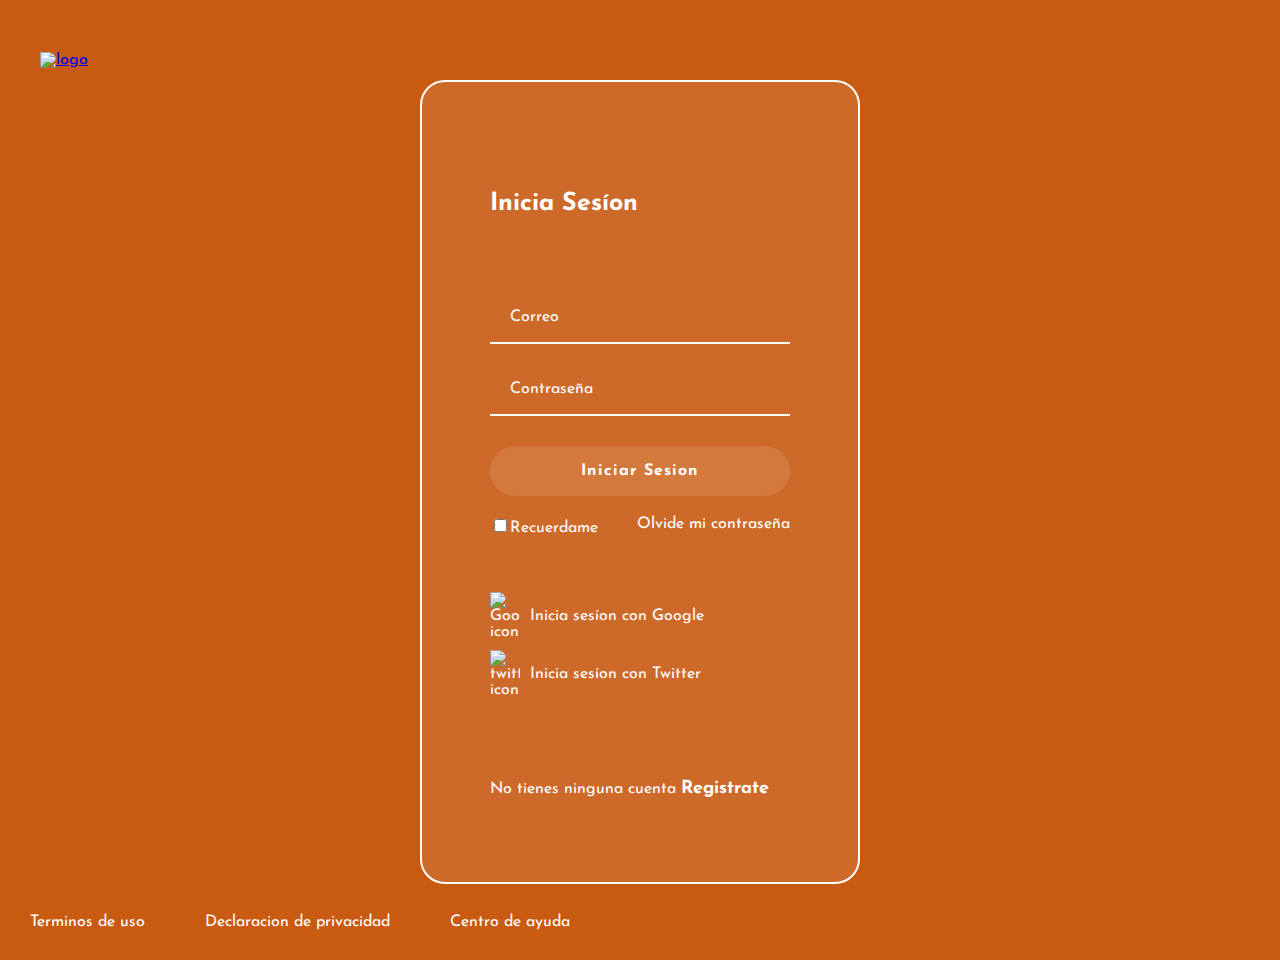
==== index.html @ 38bc52e5 "Rename Login.html to index.html" ====
<!DOCTYPE html>
<html lang="en">
<head>
    <meta charset="UTF-8">
    <meta http-equiv="X-UA-Compatible" content="IE=edge">
    <meta name="viewport" content="width=device-width, initial-scale=1.0">
    <link rel="preconnect" href="https://fonts.gstatic.com">
    <link href="https://fonts.googleapis.com/css2?family=Josefin+Sans&display=swap" rel="stylesheet">
    <link href="css/Login.css" rel="stylesheet">
    <title>Iniciar Sesion</title>
</head>
<body>
    <header class="header">
        <a href="./Platzivideo.html"> <img class="header__img" src="https://i.ibb.co/q0tkpvh/Logo.png" alt="logo"></a>
    </header>
    <section class="login">
        <section class="login__container">
            <h2>Inicia Ses&iacute;on</h2>
            <form class="login__container--form">
            <input class="input" type="text" placeholder="Correo">
            <input class="input" type="password" placeholder="Contraseña">
            <button class="button">Iniciar Sesion</button>
            <div class="login__container--remenber--me">
                <label>
                    <input type="checkbox" name="" id="cbox1" value="checkbox">Recuerdame
                </label>  
                <a href="">Olvide mi contraseña</a>
            </div>
            </form>
        <section class="login__container--social-media">
            <div><img src="https://i.ibb.co/x6W9td9/google-icon.webp" alt="Google-icon">Inicia ses&iacute;on con Google</div>
            <div><img src="https://i.ibb.co/XWkNWwg/twitter-icon.webp" alt="twitter-icon">Inicia ses&iacute;on con Twitter</div>          
        </section>
        <p class="login__container--register">No tienes ninguna cuenta <a href="./Register.html">Registrate</a></p>
    </section>
</section> 
    <footer class="footer">
        <a href="">Terminos de uso</a>
        <a href="">Declaracion de privacidad</a>
        <a href="">Centro de ayuda</a>
    </footer>
</body>
</html>
---- css/Login.css ----
@charset "UTF-8";
.flex, .footer, .login__container--social-media > div, .login, .header {
  display: flex;
  align-items: center;
}

body {
  margin: 0px;
  font-family: "Josefin Sans", sans-serif;
  background: rgb(201, 90, 17);
  /*background: linear-gradient(176deg, rgba(2,0,36,1) 0%, rgba(251,99,1,1) 0%, rgba(255,255,255,1) 100%);  */
}

.header {
  width: 100%;
  height: 80px;
  justify-content: space-between;
}

.header__img {
  width: 80px;
  margin-top: 40px;
  margin-left: 40px;
}

.login {
  justify-content: center;
  flex-direction: column;
  padding: 0px 30px;
  min-height: calc(100vh - 200px);
}

.login__container {
  background-color: rgba(255, 255, 255, 0.1);
  border: 2px solid white;
  border-radius: 25px;
  color: white;
  padding: 60px 68px 40px;
  min-height: 700px;
  width: 300px;
  display: flex;
  justify-content: space-around;
  flex-direction: column;
}

.login__container h2 {
  font-size: 25px;
}

.login__container--form {
  display: flex;
  flex-direction: column;
}

.login__container--form label {
  font-size: 16px;
}

.login__container--remenber--me {
  color: white;
  display: flex;
  justify-content: space-between;
  margin-top: 10px;
}

.login__container--remenber--me a {
  color: white;
  font-size: 16px;
  text-decoration: none;
}

.login__container--remenber--me a:hover {
  text-decoration: underline;
}

.login__container--social-media > div {
  font-size: 16px;
  margin-bottom: 10px;
}

.login__container--social-media > div > img {
  width: 30px;
  margin-right: 10px;
}

.login__container--register {
  font-size: 16px;
}
.login__container--register a {
  color: white;
  font-size: 18px;
  text-decoration: none;
  font-weight: bold;
}

.login__container--register a:hover {
  text-decoration: underline;
}

.input {
  background-color: transparent;
  border-left: 0;
  border-right: 0;
  border-top: 0;
  border-bottom: 2px solid white;
  font-family: "Josefin Sans", sans-serif;
  font-size: 16px;
  margin-bottom: 20px;
  padding: 0px 20px;
  outline: none;
  height: 50px;
}

::placeholder {
  color: white;
}

.button {
  background-color: rgba(255, 255, 255, 0.1);
  border: none;
  border-radius: 30px;
  color: white;
  cursor: pointer;
  font-size: 16px;
  font-weight: bold;
  font-family: "Josefin Sans", sans-serif;
  height: 50px;
  letter-spacing: 1px;
  margin: 10px 0px;
}

.footer {
  width: 100%;
}

.footer a {
  color: white;
  font-size: 16px;
  cursor: pointer;
  padding: 30px;
  text-decoration: none;
}

.footer a:hover {
  text-decoration: underline;
}

@media only screen and (max-width: 600px) {
  .login__container {
    background-color: transparent;
    border: none;
    padding: 0;
    width: 100€;
  }
}

/*# sourceMappingURL=Login.css.map */
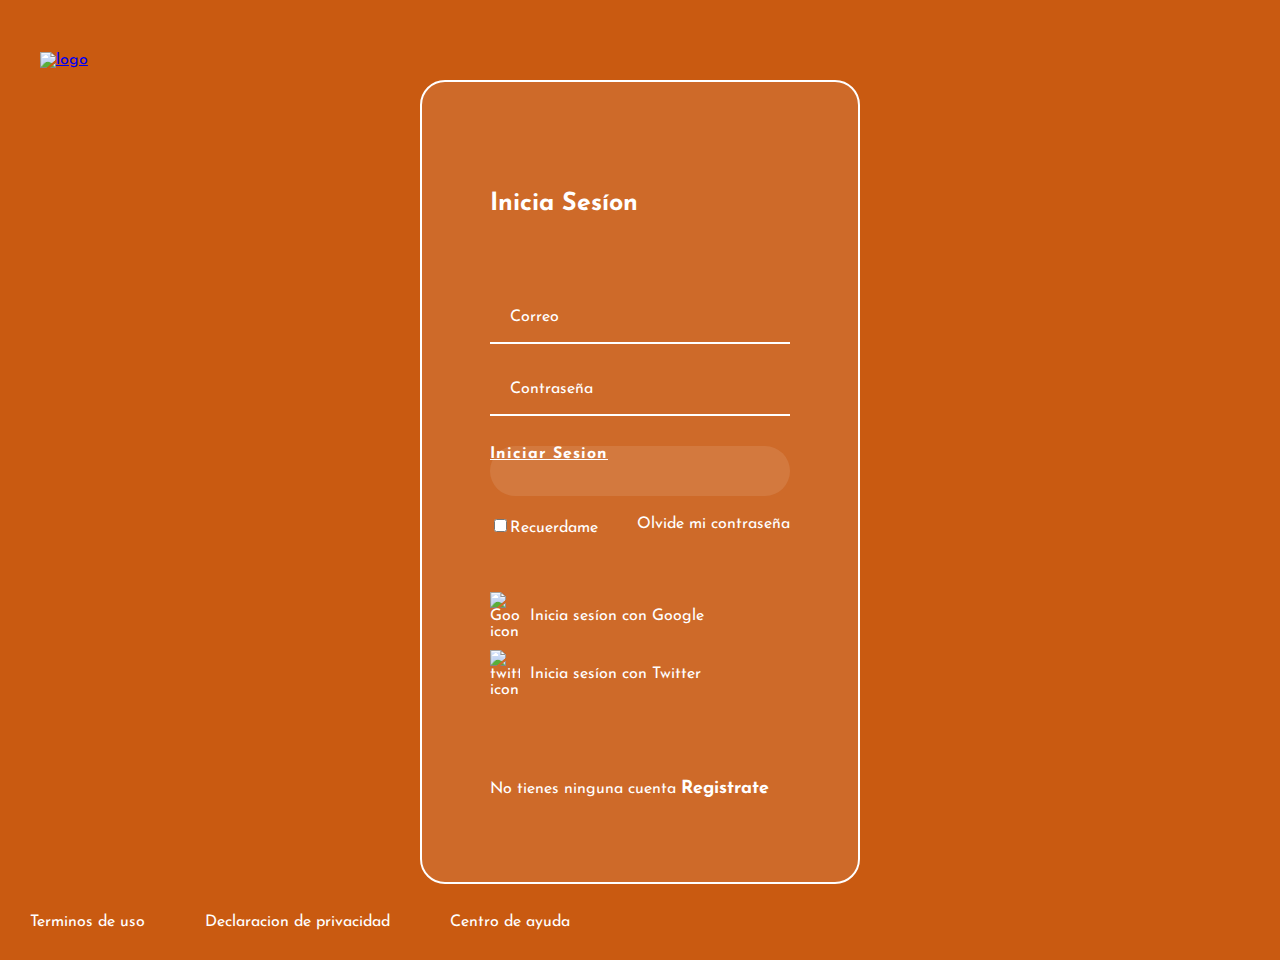
==== commit 925e41c2: "Se agrega menu, y pantalla de inicion y registro de actividad" ====
--- a/index.html
+++ b/index.html
@@ -11,15 +11,15 @@
 </head>
 <body>
     <header class="header">
-        <a href="./Platzivideo.html"> <img class="header__img" src="https://i.ibb.co/q0tkpvh/Logo.png" alt="logo"></a>
+        <a href="./index.html"> <img class="header__img" src="https://i.ibb.co/q0tkpvh/Logo.png" alt="logo"></a>
     </header>
     <section class="login">
         <section class="login__container">
             <h2>Inicia Ses&iacute;on</h2>
             <form class="login__container--form">
             <input class="input" type="text" placeholder="Correo">
-            <input class="input" type="password" placeholder="Contraseña">
-            <button class="button">Iniciar Sesion</button>
+            <input class="input" type="password" placeholder="Contraseña">  
+            <a class="button" href="./Inicio.html">Iniciar Sesion</a>
             <div class="login__container--remenber--me">
                 <label>
                     <input type="checkbox" name="" id="cbox1" value="checkbox">Recuerdame
